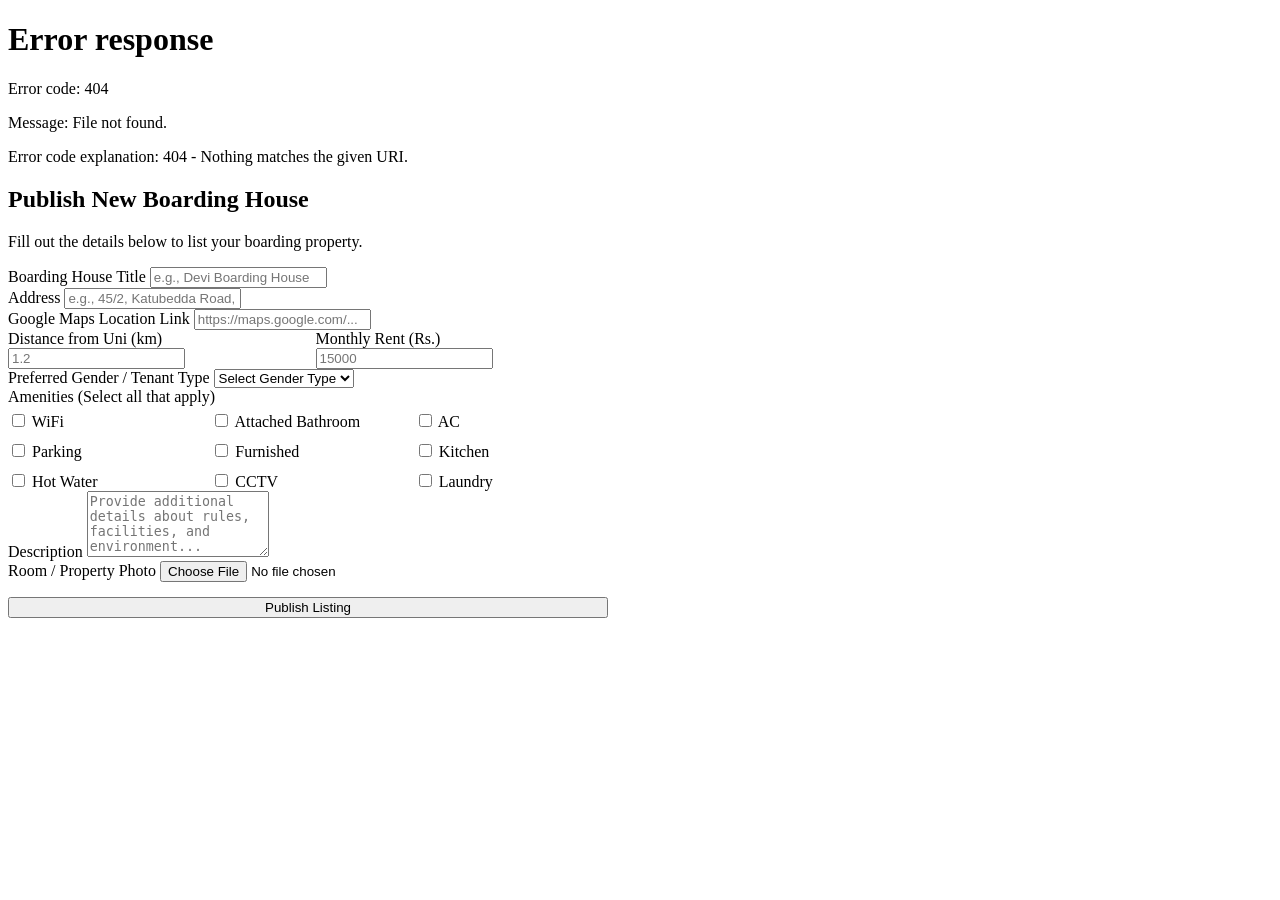
==== Frontend/add_house.html @ ff0a8f27 "Create add_house.html This HTML file provides a form for users to add a new boarding house listing, " ====
<!DOCTYPE html>
<html lang="en">
<head>
    <meta charset="UTF-8">
    <meta name="viewport" content="width=device-width, initial-scale=1.0">
    <title>Add Boarding House - MoraBodima</title>
    <link rel="stylesheet" href="css/style.css">
</head>
<body>
  
    <div id="navLinks"></div>
  
    <div id="alertBox"></div>

    <div class="auth-wrapper">
        <div class="auth-card" style="max-width: 600px; width: 100%;">
            <h2>Publish New Boarding House</h2>
            <p>Fill out the details below to list your boarding property.</p>

            <form action="../backend/add_house_process.php" method="POST" enctype="multipart/form-data">
                
                <div class="form-group">
                    <label for="title">Boarding House Title</label>
                    <input type="text" id="title" name="title" required placeholder="e.g., Devi Boarding House">
                </div>

                <div class="form-group">
                    <label for="address">Address</label>
                    <input type="text" id="address" name="address" required placeholder="e.g., 45/2, Katubedda Road, Moratuwa">
                </div>

                <div class="form-group">
                    <label for="google_maps_link">Google Maps Location Link</label>
                    <input type="url" id="google_maps_link" name="google_maps_link" placeholder="https://maps.google.com/...">
                </div>

                <div class="form-row" style="display: flex; gap: 15px;">
                    <div class="form-group" style="flex: 1;">
                        <label for="distance_km">Distance from Uni (km)</label>
                        <input type="number" step="0.1" id="distance_km" name="distance_km" required placeholder="1.2">
                    </div>
                    <div class="form-group" style="flex: 1;">
                        <label for="monthly_rent">Monthly Rent (Rs.)</label>
                        <input type="number" id="monthly_rent" name="monthly_rent" required placeholder="15000">
                    </div>
                </div>

                <div class="form-group">
                    <label for="gender_type">Preferred Gender / Tenant Type</label>
                    <select id="gender_type" name="gender_type" required>
                        <option value="">Select Gender Type</option>
                        <option value="Male">Male</option>
                        <option value="Female">Female</option>
                     
                    </select>
                </div>

                <div class="form-group">
                    <label>Amenities (Select all that apply)</label>
                    <div class="checkbox-grid" style="display: grid; grid-template-columns: repeat(3, 1fr); gap: 10px; margin-top: 5px;">
                        <label><input type="checkbox" name="amenities[]" value="WiFi"> WiFi</label>
                        <label><input type="checkbox" name="amenities[]" value="Attached Bathroom"> Attached Bathroom</label>
                        <label><input type="checkbox" name="amenities[]" value="AC"> AC</label>
                        <label><input type="checkbox" name="amenities[]" value="Parking"> Parking</label>
                        <label><input type="checkbox" name="amenities[]" value="Furnished"> Furnished</label>
                        <label><input type="checkbox" name="amenities[]" value="Kitchen"> Kitchen</label>
                        <label><input type="checkbox" name="amenities[]" value="Hot Water"> Hot Water</label>
                        <label><input type="checkbox" name="amenities[]" value="CCTV"> CCTV</label>
                        <label><input type="checkbox" name="amenities[]" value="Laundry"> Laundry</label>
                    </div>
                </div>

                <div class="form-group">
                    <label for="description">Description</label>
                    <textarea id="description" name="description" rows="4" placeholder="Provide additional details about rules, facilities, and environment..."></textarea>
                </div>

                <div class="form-group">
                    <label for="image">Room / Property Photo</label>
                    <input type="file" id="image" name="image" accept="image/*" required>
                </div>

                <button type="submit" class="btn-primary" style="width: 100%; margin-top: 15px;">Publish Listing</button>
            </form>
        </div>
    </div>

    <script src="js/app.js"></script>
</body>
</html>
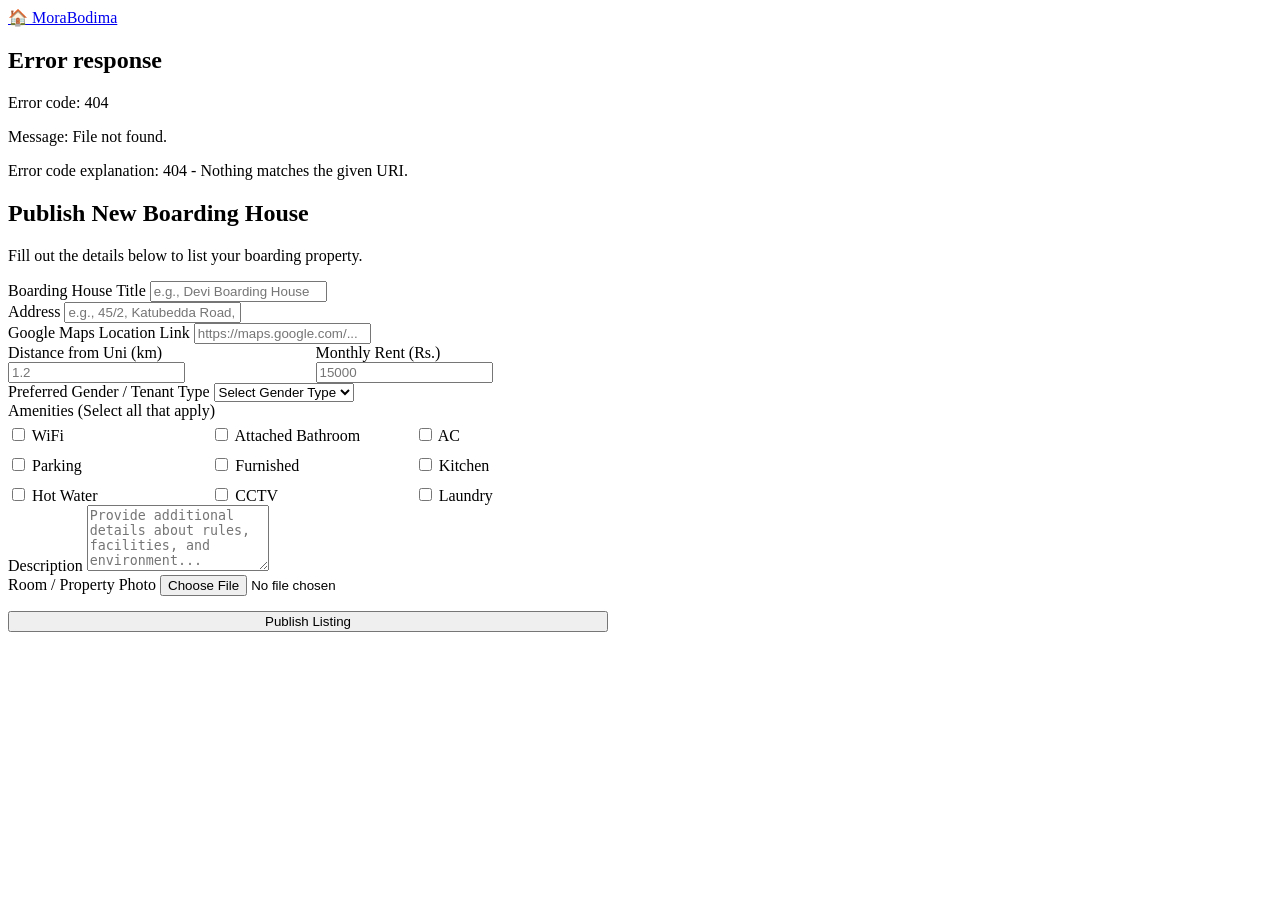
==== commit 17abc277: "2nd commit from me" ====
--- a/Frontend/add_house.html
+++ b/Frontend/add_house.html
@@ -8,9 +8,12 @@
 </head>
 <body>
   
-    <div id="navLinks"></div>
-  
-    <div id="alertBox"></div>
+    <nav class="navbar">
+        <div class="nav-container">
+            <a href="index.html" class="logo">🏠 MoraBodima</a>
+            <div class="nav-links" id="navLinks"></div>
+        </div>
+    </nav>
 
     <div class="auth-wrapper">
         <div class="auth-card" style="max-width: 600px; width: 100%;">
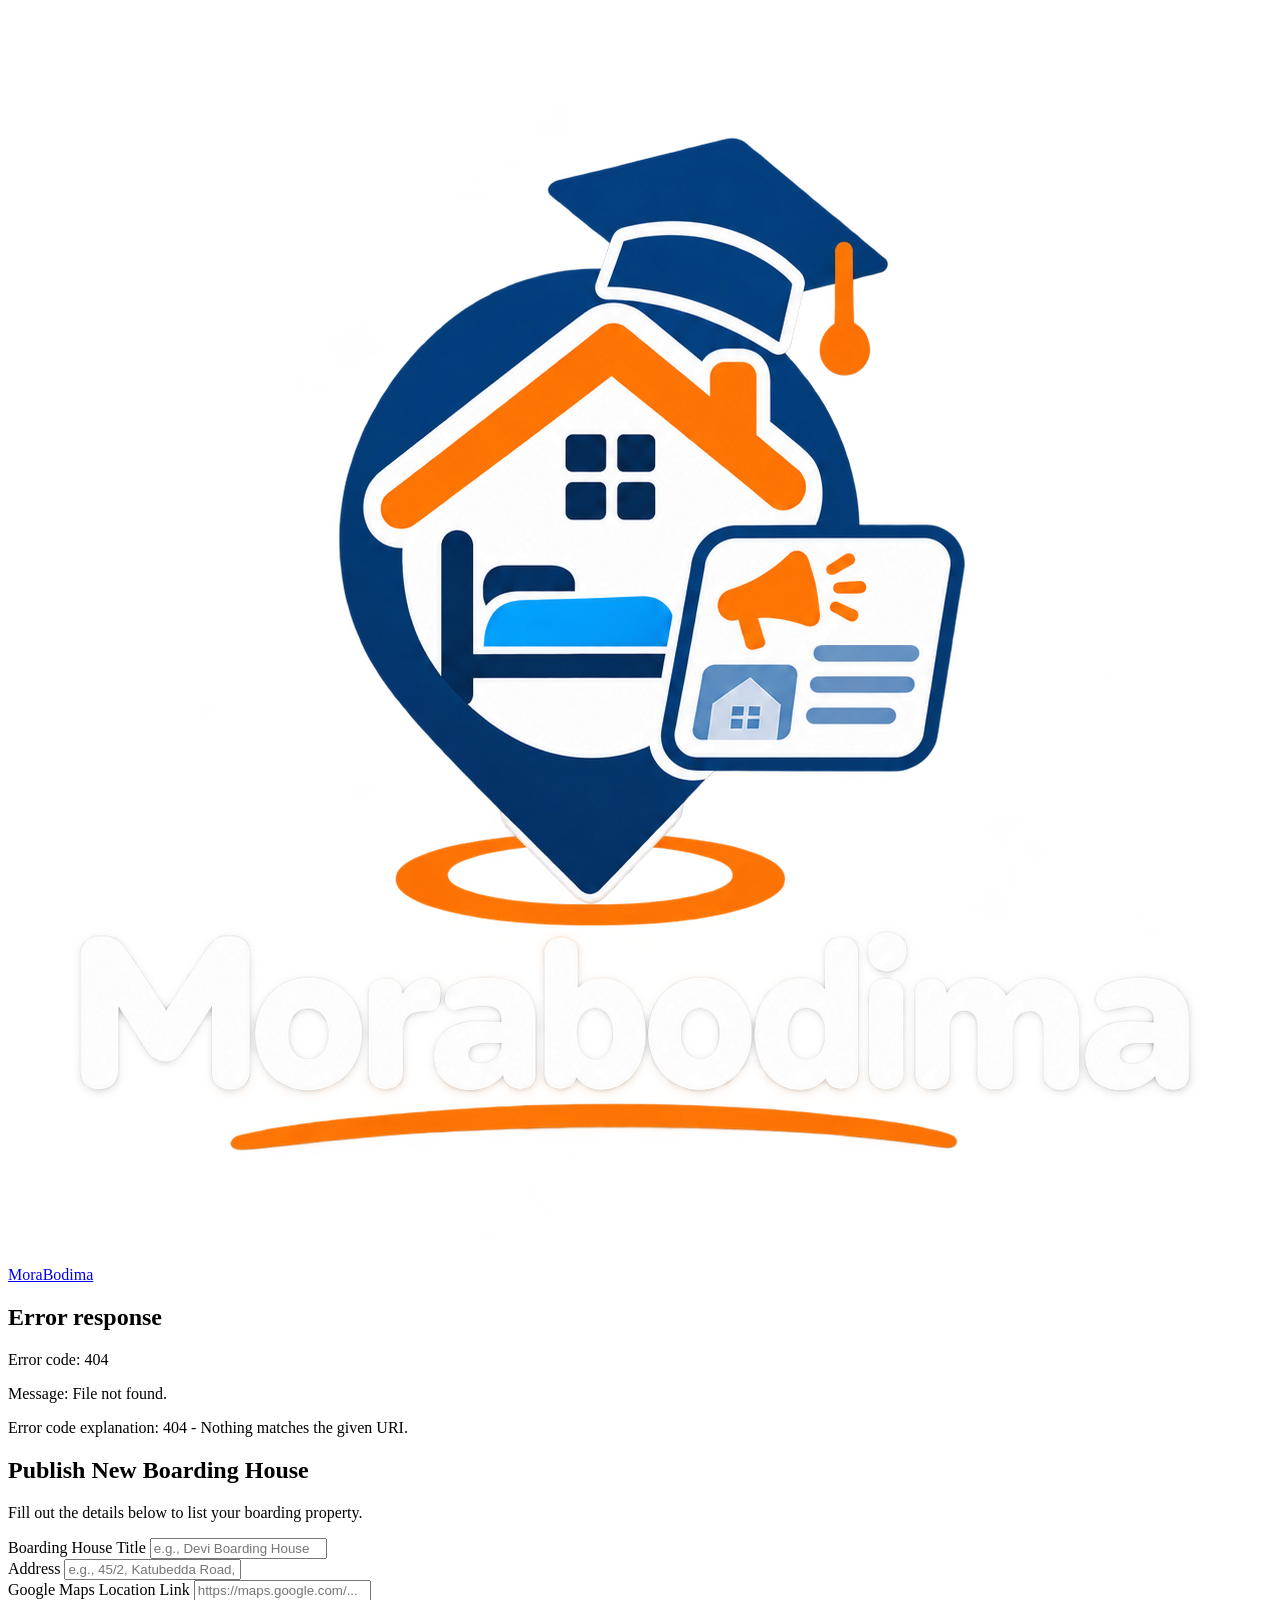
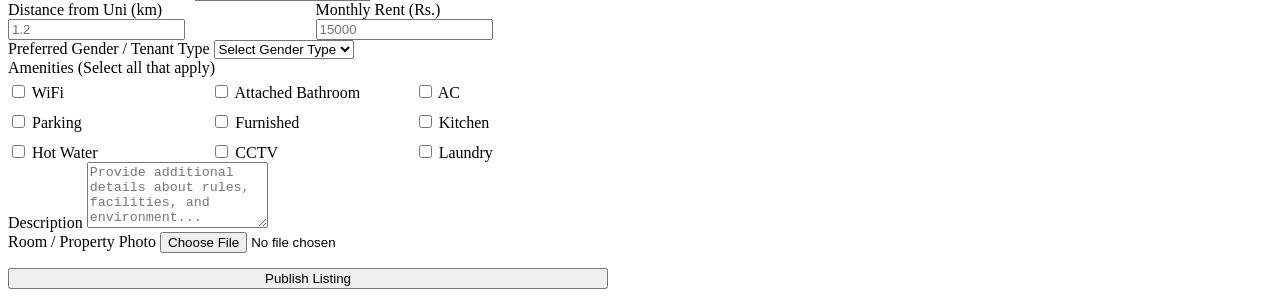
==== commit 1b915e8e: "interface changed 😊" ====
--- a/Frontend/add_house.html
+++ b/Frontend/add_house.html
@@ -10,13 +10,17 @@
   
     <nav class="navbar">
         <div class="nav-container">
-            <a href="index.html" class="logo">🏠 MoraBodima</a>
+            <a href="index.html" class="logo">
+                <img src="../Uploads/logo.png" alt="MoraBodima Logo" class="logo-img">
+                <span>MoraBodima</span>
+            </a>
             <div class="nav-links" id="navLinks"></div>
         </div>
     </nav>
 
     <div class="auth-wrapper">
         <div class="auth-card" style="max-width: 600px; width: 100%;">
+            <div id="alertBox"></div>
             <h2>Publish New Boarding House</h2>
             <p>Fill out the details below to list your boarding property.</p>
 
